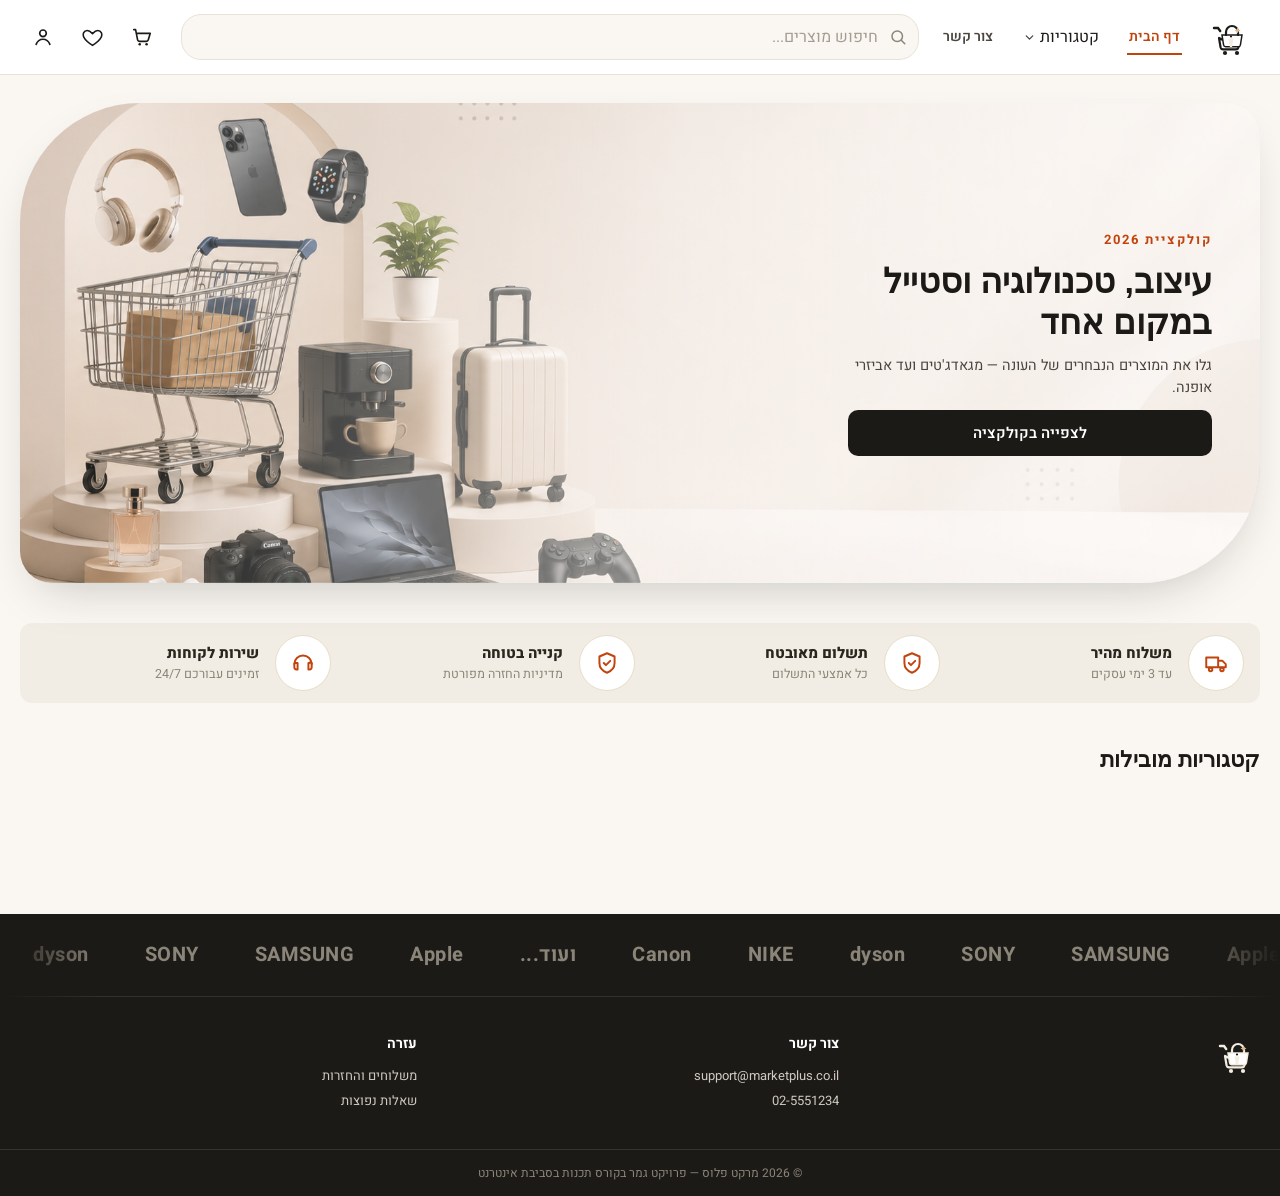
==== index.html @ 19e88fc9 "Add files via upload העלאת הפרויקט" ====
<!DOCTYPE html>
<html lang="he" dir="rtl">
<!--
  index.html — the home page of the "Market Plus" store.
  What you see when you enter the site, from top to bottom:
  1. A sticky white header (logo, menu, search, cart / favorites / user icons)
  2. A big opening (Hero) image with a title and a button
  3. A row of 4 "trust badges" (fast shipping, secure payment, etc.)
  4. A rotating promo banner (carousel)
  5. A row of top-category circles
  6. Product sections by category
  7. A dark footer
  Most of the content is built by JavaScript into empty divs marked in the comments below.
-->

  <!-- Head: settings you do not see on the screen — Hebrew encoding, the
       browser tab title, the small tab icon (favicon) and the link to the main CSS file -->
  <head>
  <meta charset="UTF-8">
  <meta name="viewport" content="width=device-width, initial-scale=1.0">
  <title>מרקט פלוס — חנות דיגיטלית</title>
  <link rel="icon" href="assets/logos/logo-icon.png">
  <link rel="stylesheet" href="css/main.css">
</head>
<body data-page="home">

  <!-- The header (the sticky white top bar with the logo, menu, search and icons).
       This div is empty on purpose — js/header.js fills it when the page loads -->
  <div id="site-header"></div>

  <!-- Main: the central content area of the page (everything between the header and the footer) -->
  <main>
    <div id="page-content">

      <!-- The opening (Hero) area: the big image at the top with rounded corners,
           a dark layer over the image, and on top of it text — "2026 collection",
           a main title, a sub line and a dark "See the collection" button -->
      <section class="hero">
        <img src="assets/banners/hero-collage.png" alt="מוצרים נבחרים">
        <div class="hero-overlay"></div>
        <div class="hero-copy">
          <div class="hero-eyebrow">קולקציית 2026</div>
          <h1 class="hero-title">עיצוב, טכנולוגיה וסטייל במקום אחד</h1>
          <p class="hero-sub">גלו את המוצרים הנבחרים של העונה — מגאדג'טים ועד אביזרי אופנה.</p>
          <button class="btn btn-dark" data-action="go-home">לצפייה בקולקציה</button>
        </div>
      </section>

      <!-- The trust badges row: 4 white boxes, each with an orange icon in a
           circle + a small title + one line of text (shipping, secure payment,
           returns, customer service) -->
      <div class="trust-badges">
        <div class="trust-badge">
          <div class="trust-badge-icon"><svg viewBox="0 0 24 24" width="26" height="26" fill="none" stroke="#c1440e" stroke-width="1.8" stroke-linecap="round" stroke-linejoin="round"><path d="M3 7h11v9H3zM14 10h4l3 3v3h-7z"></path><circle cx="7" cy="18" r="1.6"></circle><circle cx="17.5" cy="18" r="1.6"></circle></svg></div>
          <div><div class="trust-badge-title">משלוח מהיר</div><div class="trust-badge-sub">עד 3 ימי עסקים</div></div>
        </div>
        <div class="trust-badge">
          <div class="trust-badge-icon"><svg viewBox="0 0 24 24" width="26" height="26" fill="none" stroke="#c1440e" stroke-width="1.8" stroke-linecap="round" stroke-linejoin="round"><path d="M12 3l7 3v6c0 4.5-3 7.5-7 9-4-1.5-7-4.5-7-9V6z"></path><path d="M9 12l2 2 4-4"></path></svg></div>
          <div><div class="trust-badge-title">תשלום מאובטח</div><div class="trust-badge-sub">כל אמצעי התשלום</div></div>
        </div>
        <div class="trust-badge">
          <div class="trust-badge-icon"><svg viewBox="0 0 24 24" width="26" height="26" fill="none" stroke="#c1440e" stroke-width="1.8" stroke-linecap="round" stroke-linejoin="round"><path d="M12 3l7 3v6c0 4.5-3 7.5-7 9-4-1.5-7-4.5-7-9V6z"></path><path d="M9 12l2 2 4-4"></path></svg></div>
          <div><div class="trust-badge-title">קנייה בטוחה</div><div class="trust-badge-sub">מדיניות החזרה מפורטת</div></div>
        </div>
        <div class="trust-badge">
          <div class="trust-badge-icon"><svg viewBox="0 0 24 24" width="26" height="26" fill="none" stroke="#c1440e" stroke-width="1.8" stroke-linecap="round" stroke-linejoin="round"><path d="M4 13a8 8 0 0 1 16 0"></path><path d="M4 13v3a2 2 0 0 0 2 2h1v-6H5a1 1 0 0 0-1 1zM20 13v3a2 2 0 0 1-2 2h-1v-6h1a1 1 0 0 1 2 1z"></path></svg></div>
          <div><div class="trust-badge-title">שירות לקוחות</div><div class="trust-badge-sub">זמינים עבורכם 24/7</div></div>
        </div>
      </div>

      <!-- The rotating promo banner (carousel): a big colorful card with the top
           product, price, buy button, arrows and dots.
           Empty here — js/home.js fills it and changes it every few seconds -->
      <div id="promo-root"></div>

      <!-- Top categories: a title + a row of circles with an image and a category
           name. The row itself (top-categories-root) is filled by js/home.js -->
      <div class="section">
        <div class="section-head">
          <div class="section-title">קטגוריות מובילות</div>
        </div>
        <div class="top-categories" id="top-categories-root"></div>
      </div>

      <!-- The product sections of the home page: for every chosen category — a title,
           a "See all" link and a grid of 4 product cards. Built by js/home.js -->
      <div id="home-sections-root"></div>
    </div>
  </main>

  <!-- The footer (the dark bar at the bottom with the brands strip and contact info).
       Also empty — js/ui.js builds it through header.js -->
  <div id="site-footer"></div>

  <!-- Loading the JavaScript files. The order matters: first the base files
       (api, storage, utils, ui, router) and only then the files that use them -->
  <script src="js/api.js"></script>
  <script src="js/storage.js"></script>
  <script src="js/utils.js"></script>
  <script src="js/ui.js"></script>
  <script src="js/router.js"></script>
  <script src="js/cart.js"></script>
  <script src="js/favorites.js"></script>
  <script src="js/search.js"></script>
  <script src="js/header.js"></script>
  <script src="js/home.js"></script>
</body>
</html>
---- css/main.css ----
/*
    main.css — the main style file (the only one the pages link to).

    It does not style anything by itself — it only loads the fonts from
    Google and imports all the other CSS files.
    The import order matters: first the base (variables, reset), then the
    page layout, then the components (header, cards, forms...), and last
    responsive.css which is for small screens and must come last so it
    can override the earlier rules.
*/
@import url('https://fonts.googleapis.com/css2?family=Heebo:wght@400;500;600;700;800&family=Frank+Ruhl+Libre:wght@500;600;700;800&display=swap');@import 'variables.css';
@import 'reset.css';
@import 'layout.css';
@import 'header.css';
@import 'footer.css';
@import 'hero.css';
@import 'categories.css';
@import 'cards.css';
@import 'buttons.css';
@import 'forms.css';
@import 'cart.css';
@import 'product.css';
@import 'responsive.css';
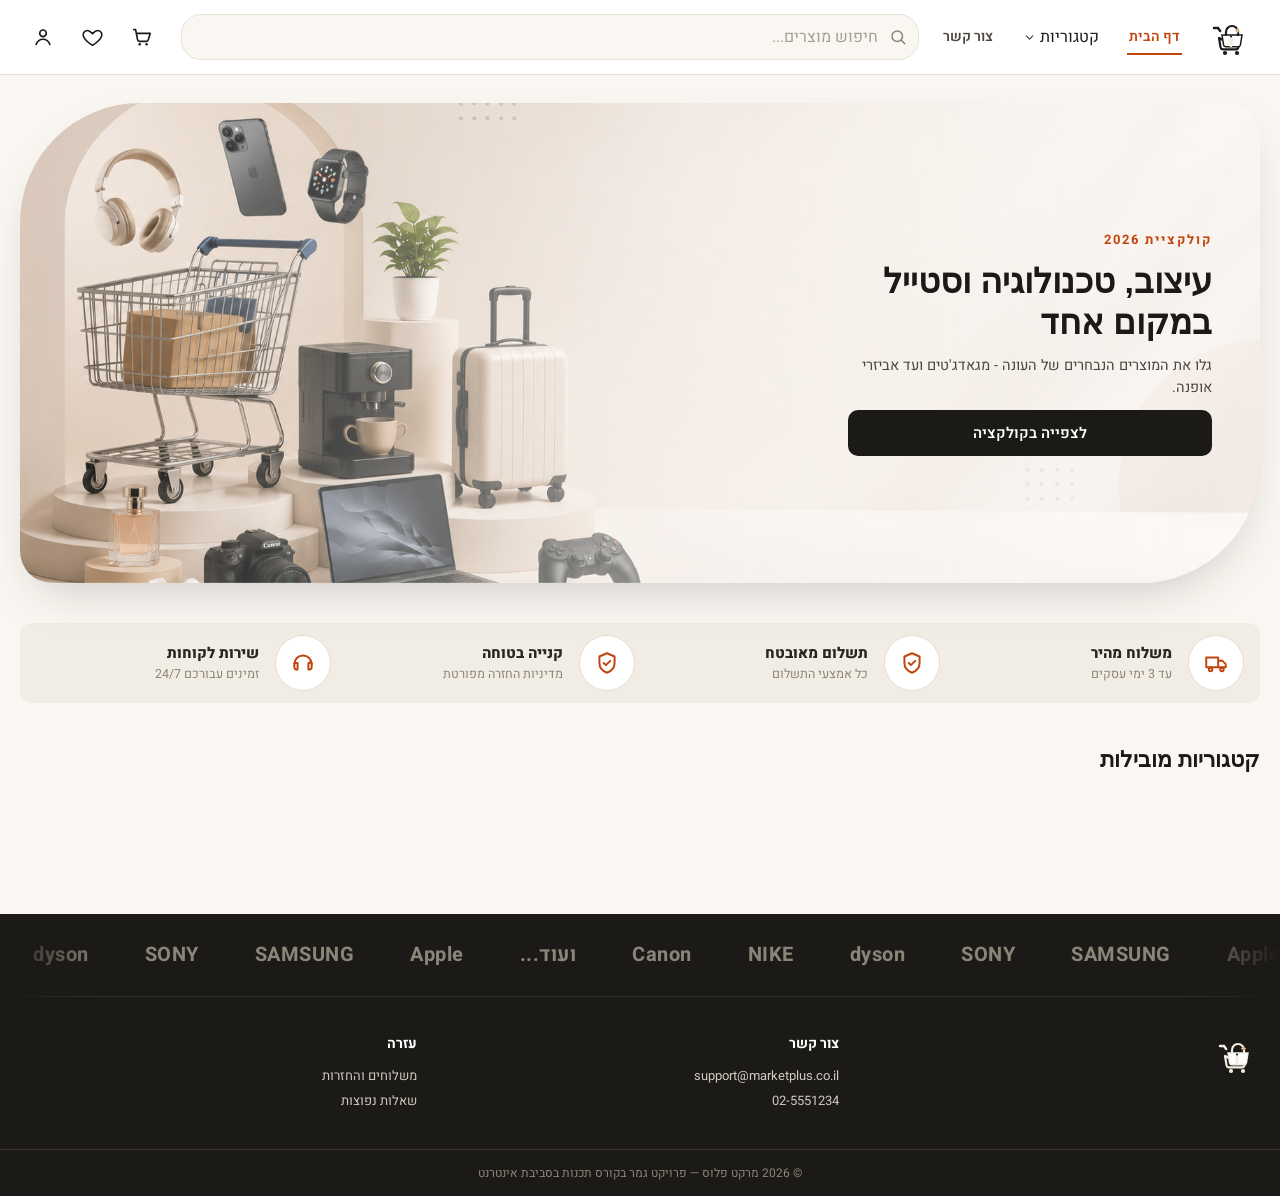
==== commit 3eb0faa4: "Update index.html" ====
--- a/index.html
+++ b/index.html
@@ -41,7 +41,7 @@
         <div class="hero-copy">
           <div class="hero-eyebrow">קולקציית 2026</div>
           <h1 class="hero-title">עיצוב, טכנולוגיה וסטייל במקום אחד</h1>
-          <p class="hero-sub">גלו את המוצרים הנבחרים של העונה — מגאדג'טים ועד אביזרי אופנה.</p>
+          <p class="hero-sub">גלו את המוצרים הנבחרים של העונה - מגאדג'טים ועד אביזרי אופנה.</p>
           <button class="btn btn-dark" data-action="go-home">לצפייה בקולקציה</button>
         </div>
       </section>
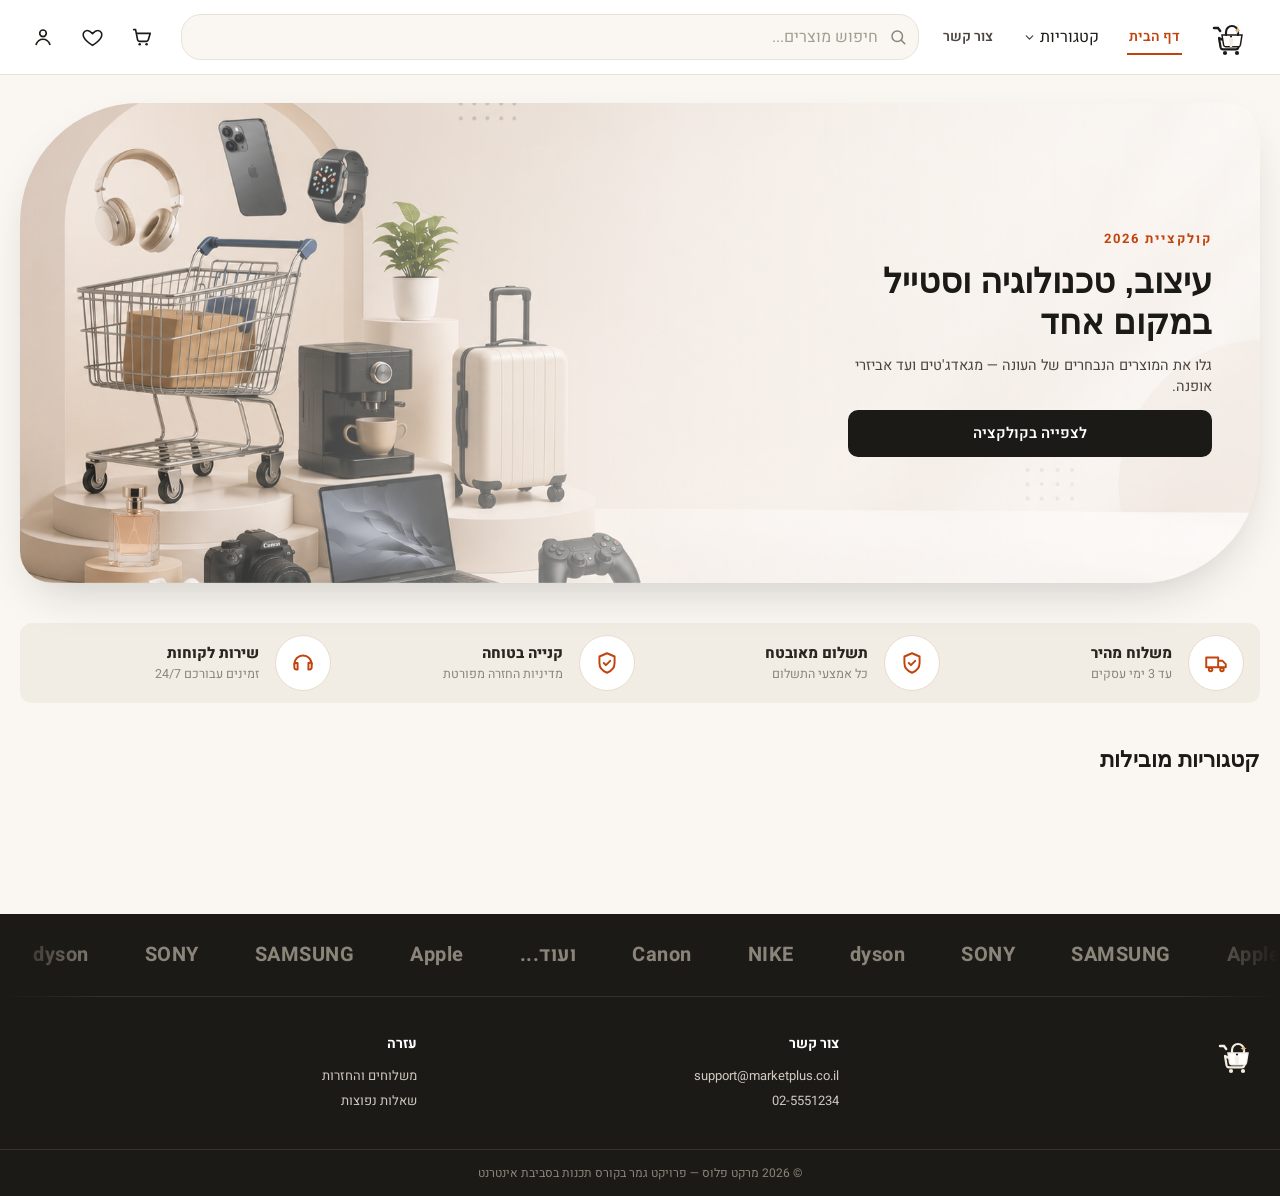
==== commit 947c2de4: "Update index.html" ====
--- a/index.html
+++ b/index.html
@@ -41,8 +41,8 @@
         <div class="hero-copy">
           <div class="hero-eyebrow">קולקציית 2026</div>
           <h1 class="hero-title">עיצוב, טכנולוגיה וסטייל במקום אחד</h1>
-          <p class="hero-sub">גלו את המוצרים הנבחרים של העונה - מגאדג'טים ועד אביזרי אופנה.</p>
-          <button class="btn btn-dark" data-action="go-home">לצפייה בקולקציה</button>
+          <p class="hero-sub">גלו את המוצרים הנבחרים של העונה — מגאדג'טים ועד אביזרי אופנה.</p>
+          <a href="#collection-section" class="btn btn-dark" style="text-decoration:none;">לצפייה בקולקציה</a>
         </div>
       </section>
 
@@ -75,7 +75,7 @@
 
       <!-- Top categories: a title + a row of circles with an image and a category
            name. The row itself (top-categories-root) is filled by js/home.js -->
-      <div class="section">
+      <div class="section" id="collection-section">
         <div class="section-head">
           <div class="section-title">קטגוריות מובילות</div>
         </div>
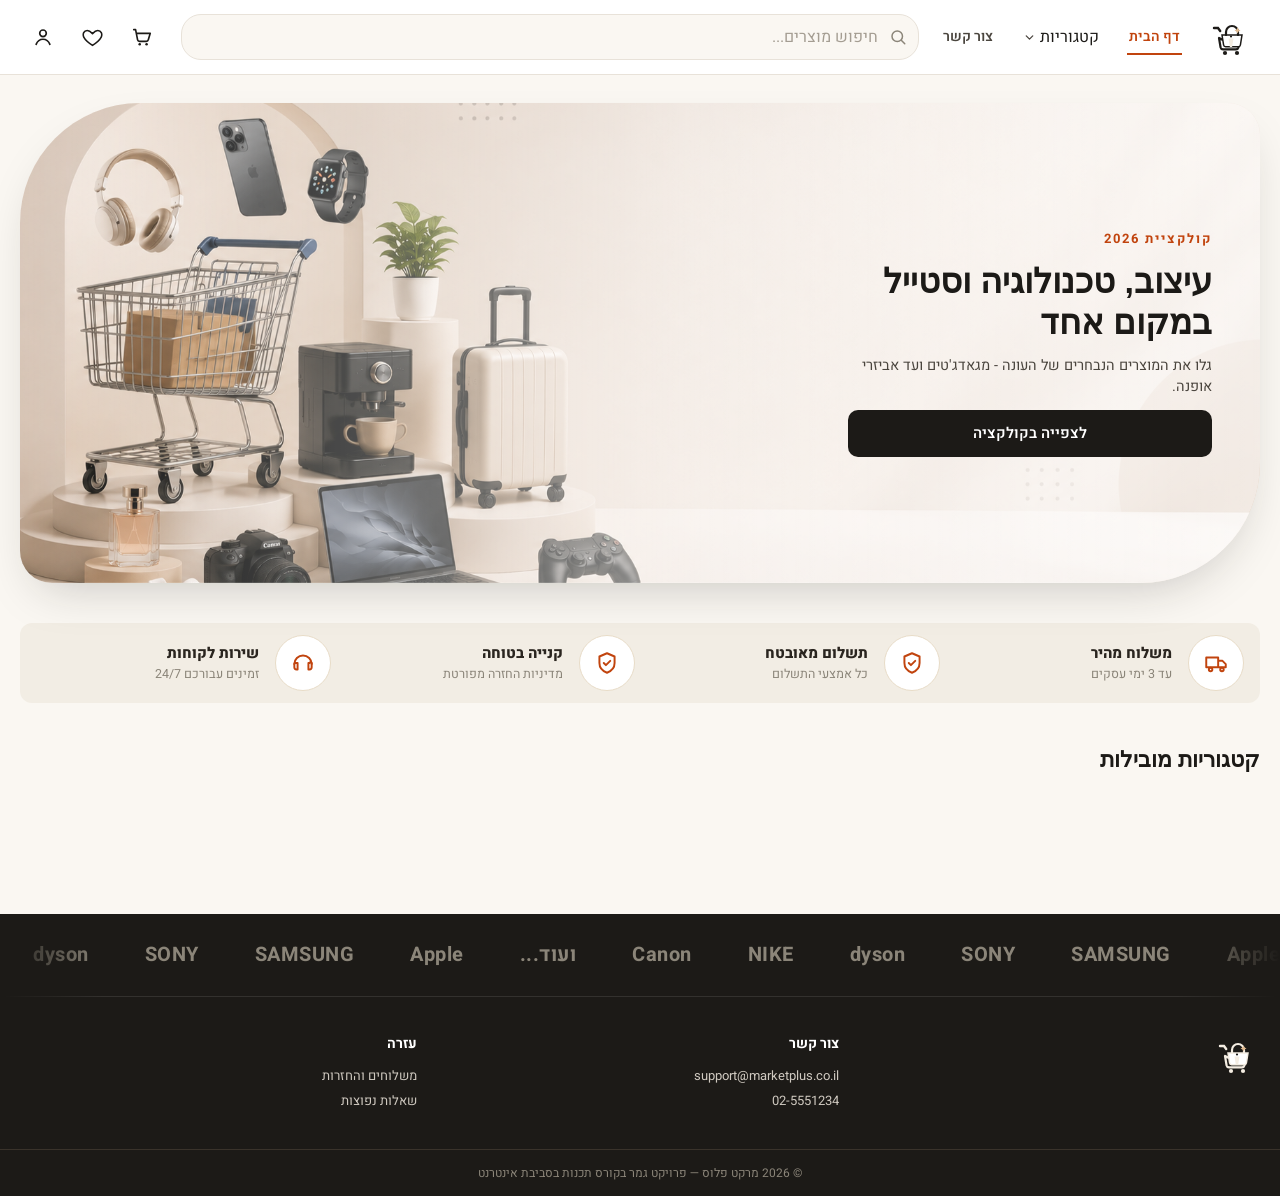
==== commit 467dc03f: "Update index.html" ====
--- a/index.html
+++ b/index.html
@@ -41,7 +41,7 @@
         <div class="hero-copy">
           <div class="hero-eyebrow">קולקציית 2026</div>
           <h1 class="hero-title">עיצוב, טכנולוגיה וסטייל במקום אחד</h1>
-          <p class="hero-sub">גלו את המוצרים הנבחרים של העונה — מגאדג'טים ועד אביזרי אופנה.</p>
+          <p class="hero-sub">גלו את המוצרים הנבחרים של העונה - מגאדג'טים ועד אביזרי אופנה.</p>
           <a href="#collection-section" class="btn btn-dark" style="text-decoration:none;">לצפייה בקולקציה</a>
         </div>
       </section>
